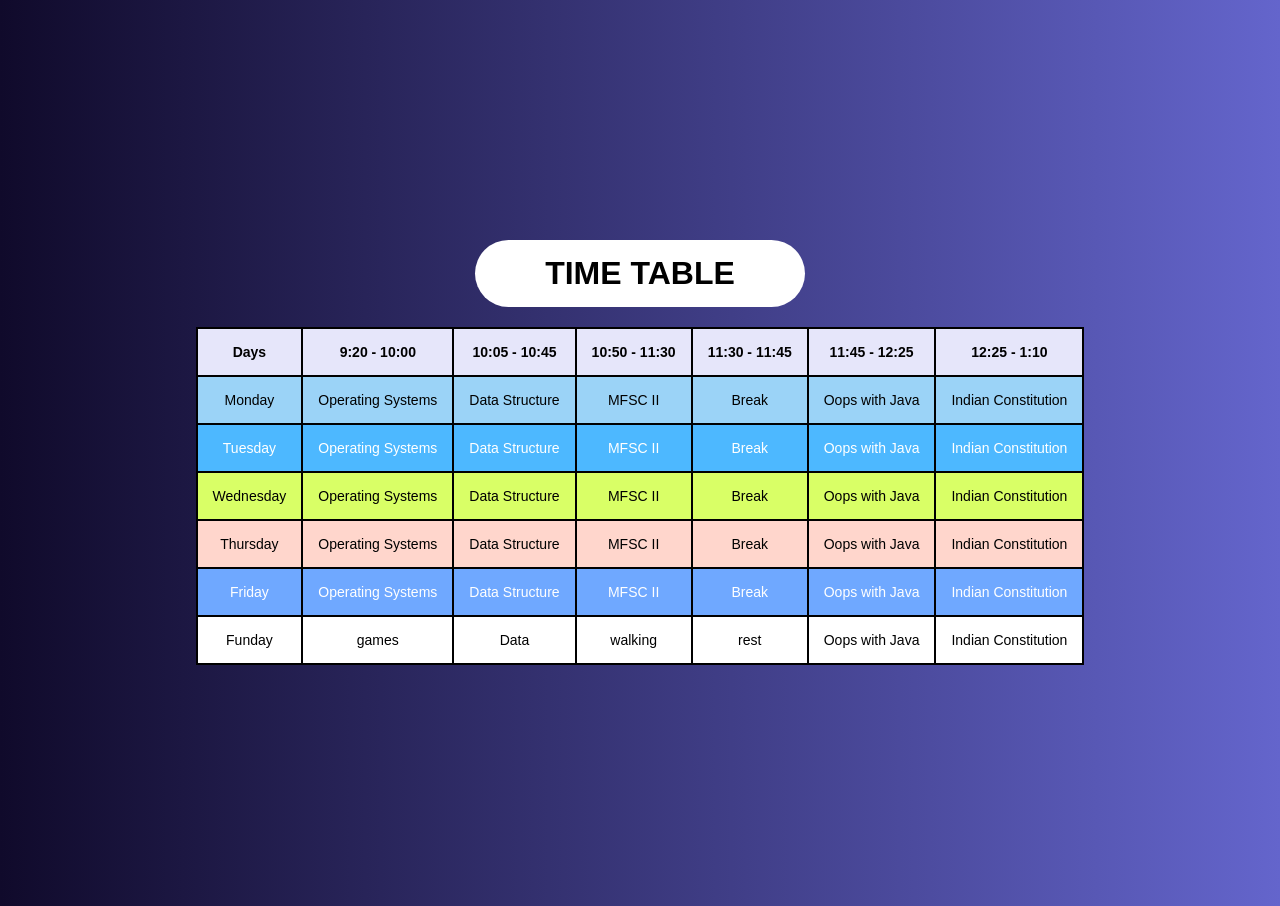
==== 3 timetable.html @ 0ef4f465 "Create 3 timetable.html" ====
<!DOCTYPE html>
<html>
<head>
    <title>Time Table</title>
    <style>
        body {
            margin: 10;
            font-family: Arial, sans-serif;
            background: linear-gradient(to right, #100a2b,rgb(100, 101, 204));
            display: flex;
            justify-content: center;
            align-items: center;
            height: 100ch;
        }

        .container {
            width: 100;
            max-width:px;
            text-align: center;
        }

        .title {
            background: white;
            padding: 15px;
            font-size: 32px;
            font-weight: bold;
            border-radius: 40px;
            width: 300px;
            margin: 0 auto 20px auto;
        }

        table {
            width: 100%;
            border-collapse: collapse;
            background: white;
        }

        th, td {
            border: 2px solid black;
            padding: 15px;
            text-align: center;
            font-size: 14px;
        }

        th {
            background-color: #e6e6fa;
            font-weight: bold;
        }

        /* Row Colors */
        .monday {
            background-color: #9bd3f7;
        }

        .tuesday {
            background-color: #4db8ff;
            color: white;
        }

        .wednesday {
            background-color: #d9ff66;
        }

        .thursday {
            background-color: #ffd6cc;
        }

        .friday {
            background-color: #6fa8ff;
            color: white;
        }

    </style>
</head>
<body>

<div class="container">

    <div class="title">TIME TABLE</div>

    <table>
        <tr>
            <th>Days</th>
            <th>9:20 - 10:00</th>
            <th>10:05 - 10:45</th>
            <th>10:50 - 11:30</th>
            <th>11:30 - 11:45</th>
            <th>11:45 - 12:25</th>
            <th>12:25 - 1:10</th>
        </tr>

        <tr class="monday">
            <td>Monday</td>
            <td>Operating Systems</td>
            <td>Data Structure</td>
            <td>MFSC II</td>
            <td>Break</td>
            <td>Oops with Java</td>
            <td>Indian Constitution</td>
        </tr>

        <tr class="tuesday">
            <td>Tuesday</td>
            <td>Operating Systems</td>
            <td>Data Structure</td>
            <td>MFSC II</td>
            <td>Break</td>
            <td>Oops with Java</td>
            <td>Indian Constitution</td>
        </tr>

        <tr class="wednesday">
            <td>Wednesday</td>
            <td>Operating Systems</td>
            <td>Data Structure</td>
            <td>MFSC II</td>
            <td>Break</td>
            <td>Oops with Java</td>
            <td>Indian Constitution</td>
        </tr>

        <tr class="thursday">
            <td>Thursday</td>
            <td>Operating Systems</td>
            <td>Data Structure</td>
            <td>MFSC II</td>
            <td>Break</td>
            <td>Oops with Java</td>
            <td>Indian Constitution</td>
        </tr>

        <tr class="friday">
            <td>Friday</td>
            <td>Operating Systems</td>
            <td>Data Structure</td>
            <td>MFSC II</td>
            <td>Break</td>
            <td>Oops with Java</td>
            <td>Indian Constitution</td>
        </tr>
<tr class="Funday">
            <td>Funday</td>
            <td>games</td>
            <td>Data</td>
            <td>walking</td>
            <td>rest</td>
            <td>Oops with Java</td>
            <td>Indian Constitution</td>
        </tr>

    </table>

</div>

</body>
</html>
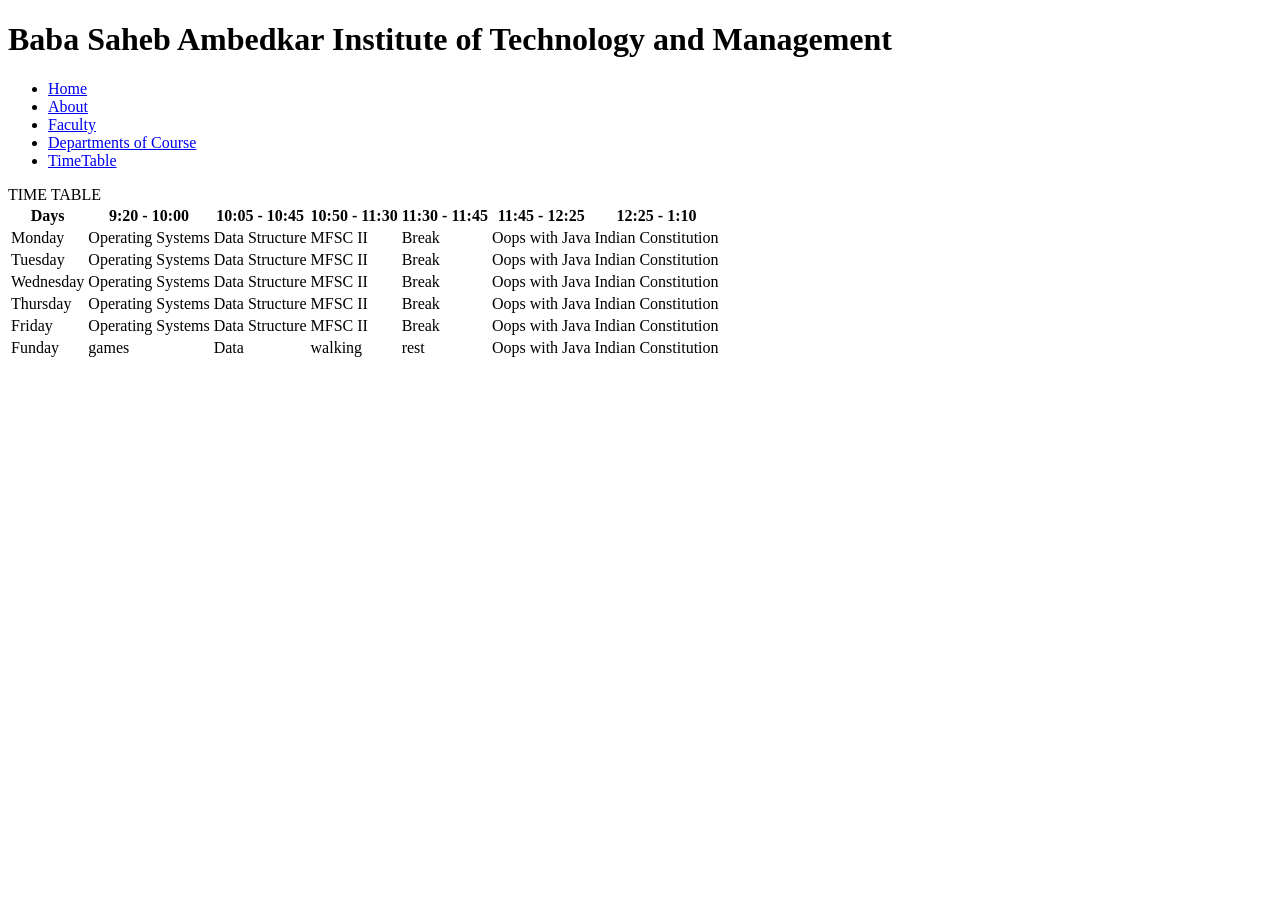
==== commit aef09fbb: "2 timetable.html" ====
--- a/3 timetable.html
+++ b/3 timetable.html
@@ -1,84 +1,28 @@
 <!DOCTYPE html>
-<html>
+<html lang="en">
 <head>
-    <title>Time Table</title>
-    <style>
-        body {
-            margin: 10;
-            font-family: Arial, sans-serif;
-            background: linear-gradient(to right, #100a2b,rgb(100, 101, 204));
-            display: flex;
-            justify-content: center;
-            align-items: center;
-            height: 100ch;
-        }
-
-        .container {
-            width: 100;
-            max-width:px;
-            text-align: center;
-        }
-
-        .title {
-            background: white;
-            padding: 15px;
-            font-size: 32px;
-            font-weight: bold;
-            border-radius: 40px;
-            width: 300px;
-            margin: 0 auto 20px auto;
-        }
-
-        table {
-            width: 100%;
-            border-collapse: collapse;
-            background: white;
-        }
-
-        th, td {
-            border: 2px solid black;
-            padding: 15px;
-            text-align: center;
-            font-size: 14px;
-        }
-
-        th {
-            background-color: #e6e6fa;
-            font-weight: bold;
-        }
-
-        /* Row Colors */
-        .monday {
-            background-color: #9bd3f7;
-        }
-
-        .tuesday {
-            background-color: #4db8ff;
-            color: white;
-        }
-
-        .wednesday {
-            background-color: #d9ff66;
-        }
-
-        .thursday {
-            background-color: #ffd6cc;
-        }
-
-        .friday {
-            background-color: #6fa8ff;
-            color: white;
-        }
-
-    </style>
+    <meta charset="UTF-8">
+    <meta name="viewport" content="width=device-width, initial-scale=1.0">
+    <title>TimeTable</title>
+    <link rel="stylesheet" href="style.css">
 </head>
 <body>
+<h1>Baba Saheb Ambedkar Institute of Technology and Management</h1>
+    <nav class="navbar">
+        <ul>
+            <li><a href="index.html">Home</a></li>
+            <li><a href="about.html">About</a></li>
+            <li><a href="faculty.html">Faculty</a></li>
+            <li><a href="Cod.html">Departments of Course</a></li>
+            <li><a href="timetable.html">TimeTable</a></li>
+        </ul>
+    </nav>
 
-<div class="container">
+    <div class="container">
 
-    <div class="title">TIME TABLE</div>
-
-    <table>
+     <div class="title">TIME TABLE</div>
+<main> 
+     <table>
         <tr>
             <th>Days</th>
             <th>9:20 - 10:00</th>
@@ -149,8 +93,8 @@
         </tr>
 
     </table>
-
-</div>
-
+    </div>
+    </body>
+    </main>
 </body>
 </html>
